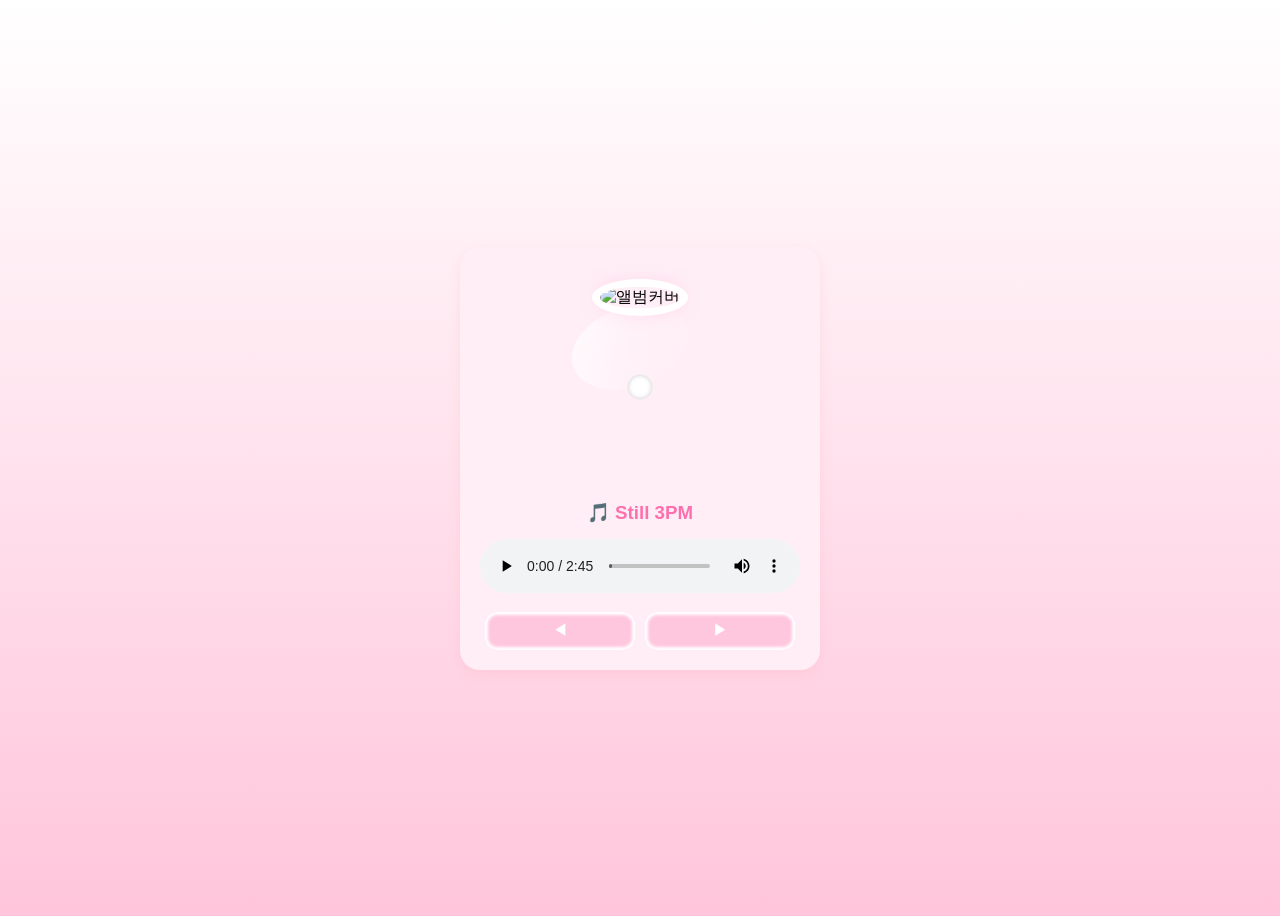
==== index.html @ cf98a9b2 "Add files via upload" ====
<!DOCTYPE html>
<html lang="ko">
<head>
    <meta charset="UTF-8">
    <meta name="viewport" content="width=device-width, initial-scale=1.0">
    <title>MY PLAYLIST</title>
<link rel="stylesheet" href="style.css">
</head>

<body>
    
<div class="player">

    <div class="cd">
      <img id="cover" class="cover-img" src="" alt="앨범커버">
    </div>

      <h3 id="title"></h3>
      <audio id="audio" controls></audio>

      <div class="controls">
        <button onclick="prevSong()">◀</button>
        <button onclick="nextSong()">▶</button>
      </div>
      
    </div>

    <script src="player.js"></script>

</body>
</html>
---- style.css ----
body {
  font-family: 'Segoe UI', sans-serif;
  background: linear-gradient(180deg, #ffffff, #ffc5db);
  display: flex;
  justify-content: center;
  align-items: center;
  height: 100vh;
}

.player {
  background-color: #ffeef6;
  border-radius: 20px;
  box-shadow: 0 4px 12px rgba(255, 182, 193, 0.3);
  padding: 20px;
  width: 90%;
  max-width: 320px;
  text-align: center;
}

.cover-img {
  width: 100%;
  height: 100%;
  border-radius: 50%;
  object-fit: cover;
  box-shadow: 0 0 0 8px #fff, 0 0 20px rgba(255,150,200,0.5);

  animation: spin 6s linear infinite;
  animation-play-state: paused;
  position: relative;
  z-index: 1;
}

h3 {
  color: #ff6fae;
  margin: -5px 15px 15px;
  font-weight: bold;
}

audio {
  width: 100%;
  border-radius: 10px;
  margin-bottom: 15px;
}

.controls {
  display: flex;
  justify-content: space-between;
}

button {
  flex: 1;
  margin: 0 5px;
  padding: 10px 0;
  border: none;
  border-radius: 12px;
  cursor: pointer;
  background-color: #ffc7de;
  box-shadow: 0 0 3px 3px white inset;
  color: #fff;
  font-size: 14px;
  font-weight: bold;
  transition: all 0.2s;
}

button:hover {
  background-color: #ff9ec5;
  transform: scale(1.05);
}

.cd {
  position: relative;
  width: 200px;
  height: 200px;
  margin: 20px auto;
}

.cd::before {
  content: "";
  position: absolute;
  top: 10%;
  left: 15%;
  width: 60%;
  height: 40%;
  border-radius: 50%;

  background: linear-gradient(
    120deg,
    rgba(255,255,255,0.8),
    rgba(255,255,255,0.2),
    rgba(255,255,255,0)
  );

  transform: rotate(-20deg);
  pointer-events: none;
}

.cd::after {
  content: "";
  width: 25px;
  height: 25px;
  background: white;
  border-radius: 50%;
  position: absolute;
  top: 50%;
  left: 50%;
  transform: translate(-50%, -50%);
  box-shadow: inset 0 0 5px #ccc;
  z-index: 2;
}

@keyframes spin {
  from {
    transform: rotate(0deg);
  }
  to {
    transform: rotate(360deg);
  }
}
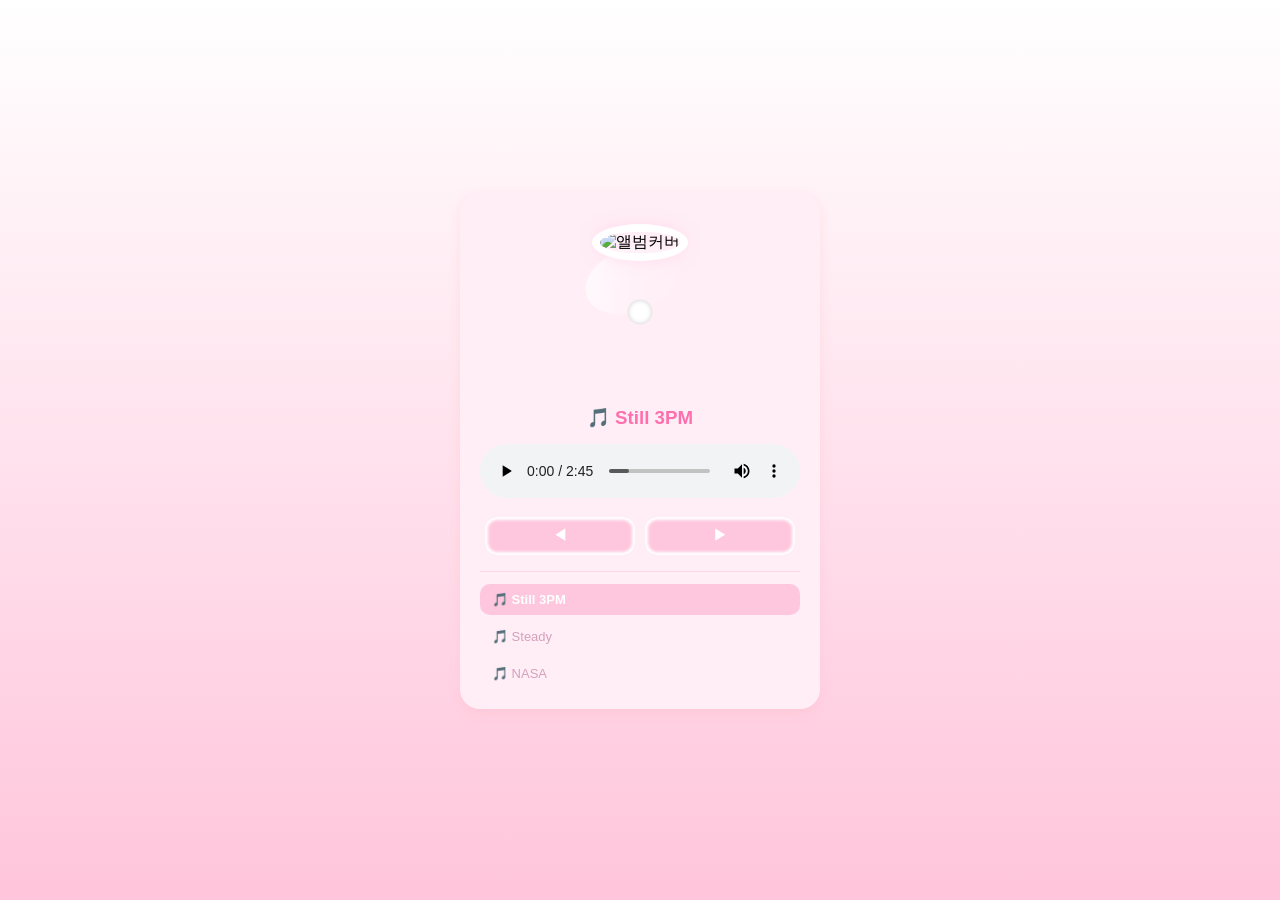
==== commit 382bde2b: "Add files via upload" ====
--- a/index.html
+++ b/index.html
@@ -4,9 +4,8 @@
     <meta charset="UTF-8">
     <meta name="viewport" content="width=device-width, initial-scale=1.0">
     <title>MY PLAYLIST</title>
-<link rel="stylesheet" href="style.css">
+    <link rel="stylesheet" href="style.css">
 </head>
-
 <body>
     
 <div class="player">
@@ -22,10 +21,14 @@
         <button onclick="prevSong()">◀</button>
         <button onclick="nextSong()">▶</button>
       </div>
+
+      <!-- ✅ 플레이리스트 추가 -->
+      <div class="playlist">
+        <ul id="playlist-list"></ul>
+      </div>
       
     </div>
 
     <script src="player.js"></script>
-
 </body>
 </html>
--- a/style.css
+++ b/style.css
@@ -5,6 +5,9 @@
   justify-content: center;
   align-items: center;
   height: 100vh;
+  padding: 20px;
+  box-sizing: border-box;
+  margin: 0;
 }
 
 .player {
@@ -23,7 +26,6 @@
   border-radius: 50%;
   object-fit: cover;
   box-shadow: 0 0 0 8px #fff, 0 0 20px rgba(255,150,200,0.5);
-
   animation: spin 6s linear infinite;
   animation-play-state: paused;
   position: relative;
@@ -69,8 +71,8 @@
 
 .cd {
   position: relative;
-  width: 200px;
-  height: 200px;
+  width: 160px;
+  height: 160px;
   margin: 20px auto;
 }
 
@@ -82,14 +84,12 @@
   width: 60%;
   height: 40%;
   border-radius: 50%;
-
   background: linear-gradient(
     120deg,
     rgba(255,255,255,0.8),
     rgba(255,255,255,0.2),
     rgba(255,255,255,0)
   );
-
   transform: rotate(-20deg);
   pointer-events: none;
 }
@@ -109,10 +109,43 @@
 }
 
 @keyframes spin {
-  from {
-    transform: rotate(0deg);
-  }
-  to {
-    transform: rotate(360deg);
-  }
+  from { transform: rotate(0deg); }
+  to { transform: rotate(360deg); }
+}
+
+/* 플레이리스트 */
+.playlist {
+  margin-top: 16px;
+  border-top: 1px solid #ffd6ec;
+  padding-top: 12px;
+}
+
+.playlist ul {
+  list-style: none;
+  padding: 0;
+  margin: 0;
+  display: flex;
+  flex-direction: column;
+  gap: 6px;
+}
+
+.playlist li {
+  padding: 8px 12px;
+  border-radius: 10px;
+  font-size: 13px;
+  color: #d4a0bb;
+  cursor: pointer;
+  transition: all 0.2s;
+  text-align: left;
+}
+
+.playlist li:hover {
+  background: #fff0f7;
+  color: #ff6fae;
+}
+
+.playlist li.active {
+  background: #ffc7de;
+  color: #fff;
+  font-weight: bold;
 }
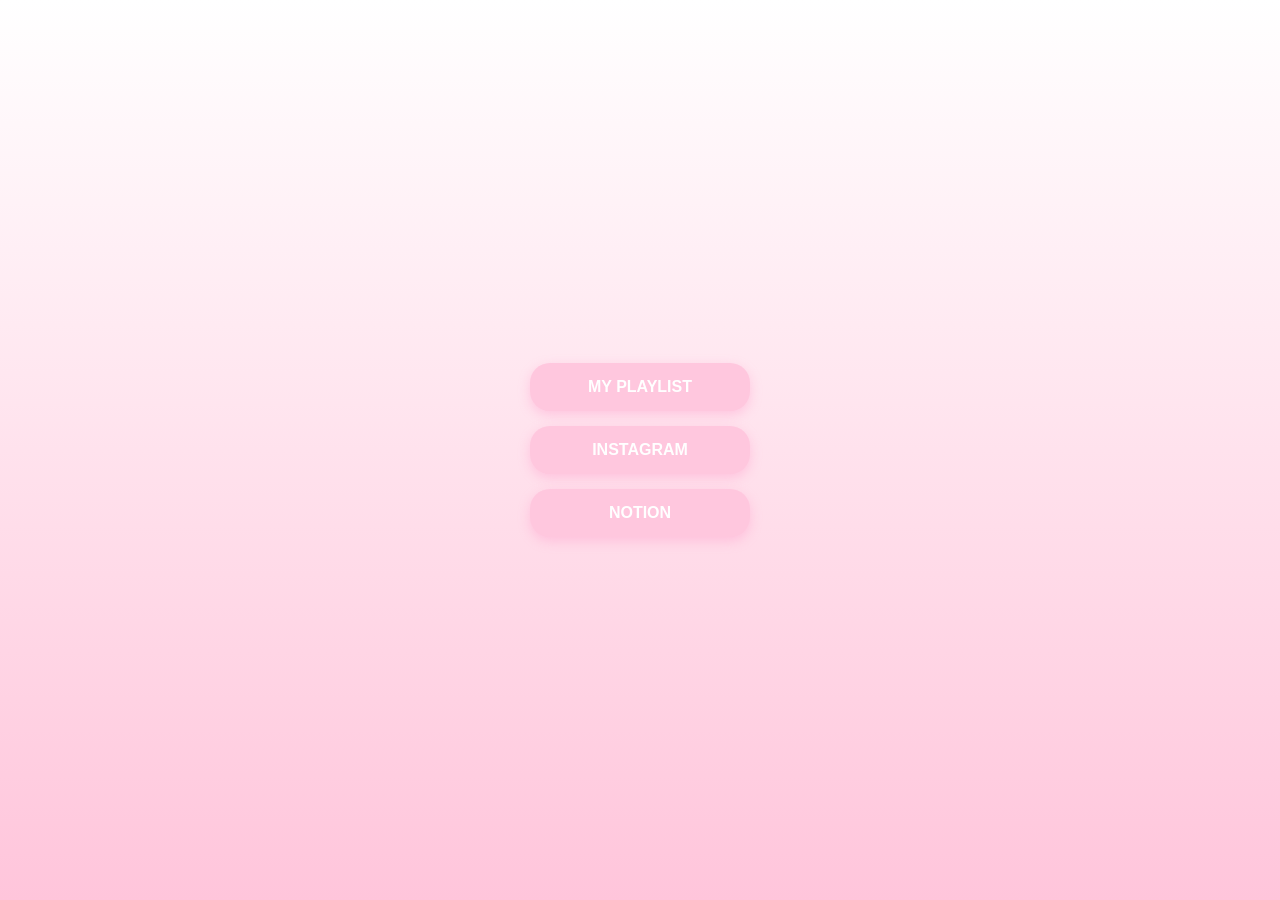
==== commit 75918a42: "Add files via upload" ====
--- a/index.html
+++ b/index.html
@@ -1,34 +1,81 @@
 <!DOCTYPE html>
-<html lang="ko">
+<html>
 <head>
-    <meta charset="UTF-8">
-    <meta name="viewport" content="width=device-width, initial-scale=1.0">
-    <title>MY PLAYLIST</title>
-    <link rel="stylesheet" href="style.css">
+<meta charset="UTF-8">
+
+<style>
+
+body{
+display:flex;
+flex-direction:column;
+justify-content:center;
+align-items:center;
+height:100vh;
+margin:0;
+gap:15px;
+
+background:linear-gradient(180deg,#ffffff,#ffc5db);
+font-family:'Segoe UI',sans-serif;
+}
+
+button{
+
+width:220px;
+padding:15px;
+
+border:none;
+border-radius:20px;
+
+background:#ffc7de;
+color:white;
+font-size:16px;
+font-weight:bold;
+
+cursor:pointer;
+
+box-shadow:0 4px 12px rgba(255,150,200,0.4);
+}
+
+button:hover{
+background:#ff9ec5;
+}
+
+</style>
 </head>
+
+
 <body>
-    
-<div class="player">
 
-    <div class="cd">
-      <img id="cover" class="cover-img" src="" alt="앨범커버">
-    </div>
+<button onclick="openPlayer()">MY PLAYLIST</button>
+<button onclick="openINSTA()">INSTAGRAM</button>
+<button onclick="openNotion()">NOTION</button>
 
-      <h3 id="title"></h3>
-      <audio id="audio" controls></audio>
 
-      <div class="controls">
-        <button onclick="prevSong()">◀</button>
-        <button onclick="nextSong()">▶</button>
-      </div>
+<script>
 
-      <!-- ✅ 플레이리스트 추가 -->
-      <div class="playlist">
-        <ul id="playlist-list"></ul>
-      </div>
-      
-    </div>
+function openPlayer(){
 
-    <script src="player.js"></script>
+window.open(
+'player.html',
+'_blank',
+'width=430,height=620,resizable=no,scrollbars=no'
+)
+
+}
+
+function openINSTA(){
+
+window.open('https://www.instagram.com/nongchive')
+
+}
+
+function openNotion(){
+
+window.open('https://www.notion.so/PORTFOLIO')
+
+}
+
+</script>
+
 </body>
 </html>
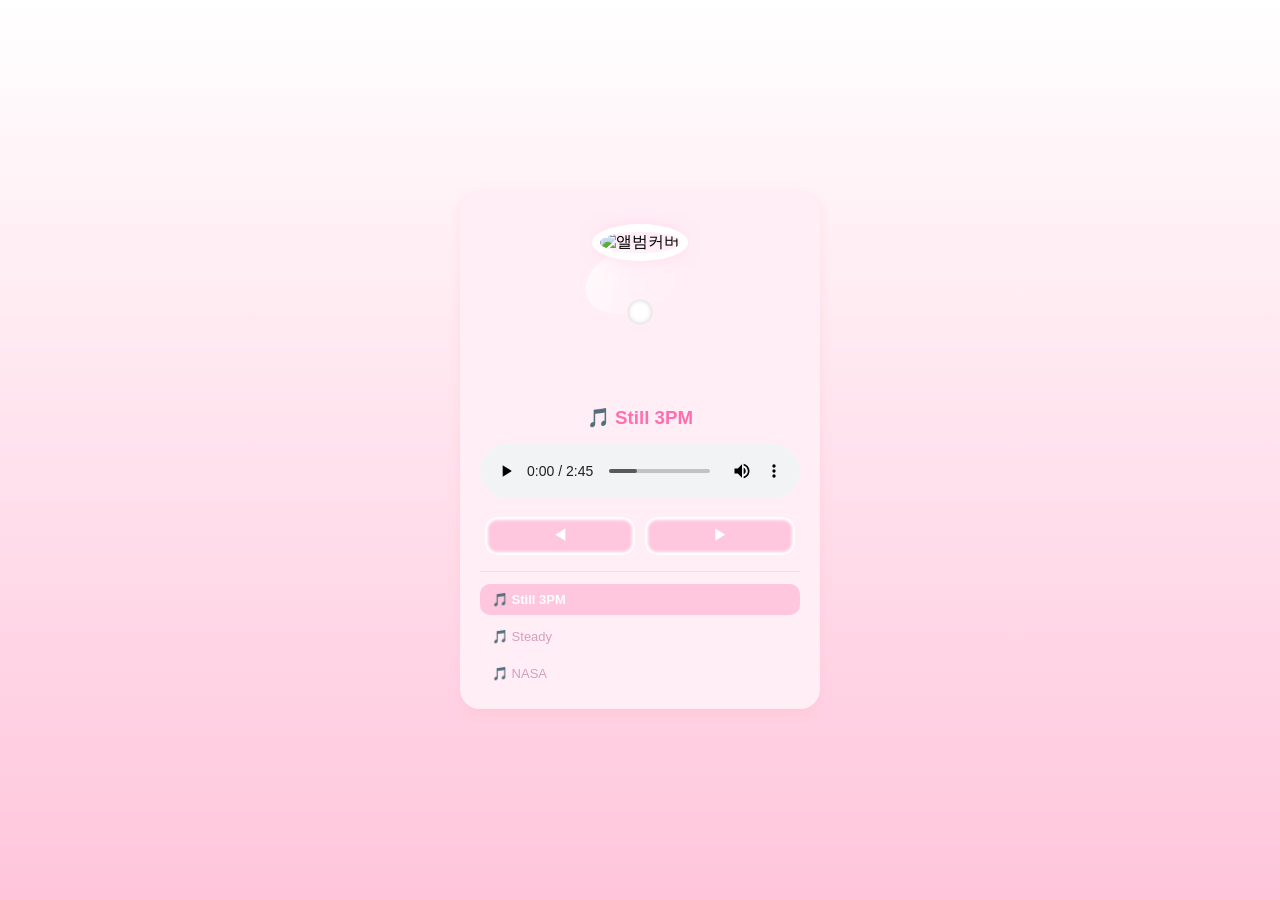
==== commit 450a89a6: "Add files via upload" ====
--- a/index.html
+++ b/index.html
@@ -1,81 +1,35 @@
 <!DOCTYPE html>
-<html>
+<html lang="ko">
 <head>
-<meta charset="UTF-8">
+    <meta charset="UTF-8">
+    <meta name="viewport" 
+    content="width=device-width, initial-scale=1.0">
+    <title>MY PLAYLIST</title>
+    <link rel="stylesheet" href="style.css">
+</head>
+<body>
+    
+<div class="player">
 
-<style>
+    <div class="cd">
+      <img id="cover" class="cover-img" src="" alt="앨범커버">
+    </div>
 
-body{
-display:flex;
-flex-direction:column;
-justify-content:center;
-align-items:center;
-height:100vh;
-margin:0;
-gap:15px;
+      <h3 id="title"></h3>
+      <audio id="audio" controls></audio>
 
-background:linear-gradient(180deg,#ffffff,#ffc5db);
-font-family:'Segoe UI',sans-serif;
-}
+      <div class="controls">
+        <button onclick="prevSong()">◀</button>
+        <button onclick="nextSong()">▶</button>
+      </div>
 
-button{
+      <!-- ✅ 플레이리스트 추가 -->
+      <div class="playlist">
+        <ul id="playlist-list"></ul>
+      </div>
+      
+    </div>
 
-width:220px;
-padding:15px;
-
-border:none;
-border-radius:20px;
-
-background:#ffc7de;
-color:white;
-font-size:16px;
-font-weight:bold;
-
-cursor:pointer;
-
-box-shadow:0 4px 12px rgba(255,150,200,0.4);
-}
-
-button:hover{
-background:#ff9ec5;
-}
-
-</style>
-</head>
-
-
-<body>
-
-<button onclick="openPlayer()">MY PLAYLIST</button>
-<button onclick="openINSTA()">INSTAGRAM</button>
-<button onclick="openNotion()">NOTION</button>
-
-
-<script>
-
-function openPlayer(){
-
-window.open(
-'player.html',
-'_blank',
-'width=430,height=620,resizable=no,scrollbars=no'
-)
-
-}
-
-function openINSTA(){
-
-window.open('https://www.instagram.com/nongchive')
-
-}
-
-function openNotion(){
-
-window.open('https://www.notion.so/PORTFOLIO')
-
-}
-
-</script>
-
+    <script src="player.js"></script>
 </body>
 </html>
--- a/style.css
+++ b/style.css
@@ -0,0 +1,151 @@
+body {
+  font-family: 'Segoe UI', sans-serif;
+  background: linear-gradient(180deg, #ffffff, #ffc5db);
+  display: flex;
+  justify-content: center;
+  align-items: center;
+  height: 100vh;
+  padding: 20px;
+  box-sizing: border-box;
+  margin: 0;
+}
+
+.player {
+  background-color: #ffeef6;
+  border-radius: 20px;
+  box-shadow: 0 4px 12px rgba(255, 182, 193, 0.3);
+  padding: 20px;
+  width: 90%;
+  max-width: 320px;
+  text-align: center;
+}
+
+.cover-img {
+  width: 100%;
+  height: 100%;
+  border-radius: 50%;
+  object-fit: cover;
+  box-shadow: 0 0 0 8px #fff, 0 0 20px rgba(255,150,200,0.5);
+  animation: spin 6s linear infinite;
+  animation-play-state: paused;
+  position: relative;
+  z-index: 1;
+}
+
+h3 {
+  color: #ff6fae;
+  margin: -5px 15px 15px;
+  font-weight: bold;
+}
+
+audio {
+  width: 100%;
+  border-radius: 10px;
+  margin-bottom: 15px;
+}
+
+.controls {
+  display: flex;
+  justify-content: space-between;
+}
+
+button {
+  flex: 1;
+  margin: 0 5px;
+  padding: 10px 0;
+  border: none;
+  border-radius: 12px;
+  cursor: pointer;
+  background-color: #ffc7de;
+  box-shadow: 0 0 3px 3px white inset;
+  color: #fff;
+  font-size: 14px;
+  font-weight: bold;
+  transition: all 0.2s;
+}
+
+button:hover {
+  background-color: #ff9ec5;
+  transform: scale(1.05);
+}
+
+.cd {
+  position: relative;
+  width: 160px;
+  height: 160px;
+  margin: 20px auto;
+}
+
+.cd::before {
+  content: "";
+  position: absolute;
+  top: 10%;
+  left: 15%;
+  width: 60%;
+  height: 40%;
+  border-radius: 50%;
+  background: linear-gradient(
+    120deg,
+    rgba(255,255,255,0.8),
+    rgba(255,255,255,0.2),
+    rgba(255,255,255,0)
+  );
+  transform: rotate(-20deg);
+  pointer-events: none;
+}
+
+.cd::after {
+  content: "";
+  width: 25px;
+  height: 25px;
+  background: white;
+  border-radius: 50%;
+  position: absolute;
+  top: 50%;
+  left: 50%;
+  transform: translate(-50%, -50%);
+  box-shadow: inset 0 0 5px #ccc;
+  z-index: 2;
+}
+
+@keyframes spin {
+  from { transform: rotate(0deg); }
+  to { transform: rotate(360deg); }
+}
+
+/* 플레이리스트 */
+.playlist {
+  margin-top: 16px;
+  border-top: 1px solid #ffd6ec;
+  padding-top: 12px;
+}
+
+.playlist ul {
+  list-style: none;
+  padding: 0;
+  margin: 0;
+  display: flex;
+  flex-direction: column;
+  gap: 6px;
+}
+
+.playlist li {
+  padding: 8px 12px;
+  border-radius: 10px;
+  font-size: 13px;
+  color: #d4a0bb;
+  cursor: pointer;
+  transition: all 0.2s;
+  text-align: left;
+}
+
+.playlist li:hover {
+  background: #fff0f7;
+  color: #ff6fae;
+}
+
+.playlist li.active {
+  background: #ffc7de;
+  color: #fff;
+  font-weight: bold;
+}
